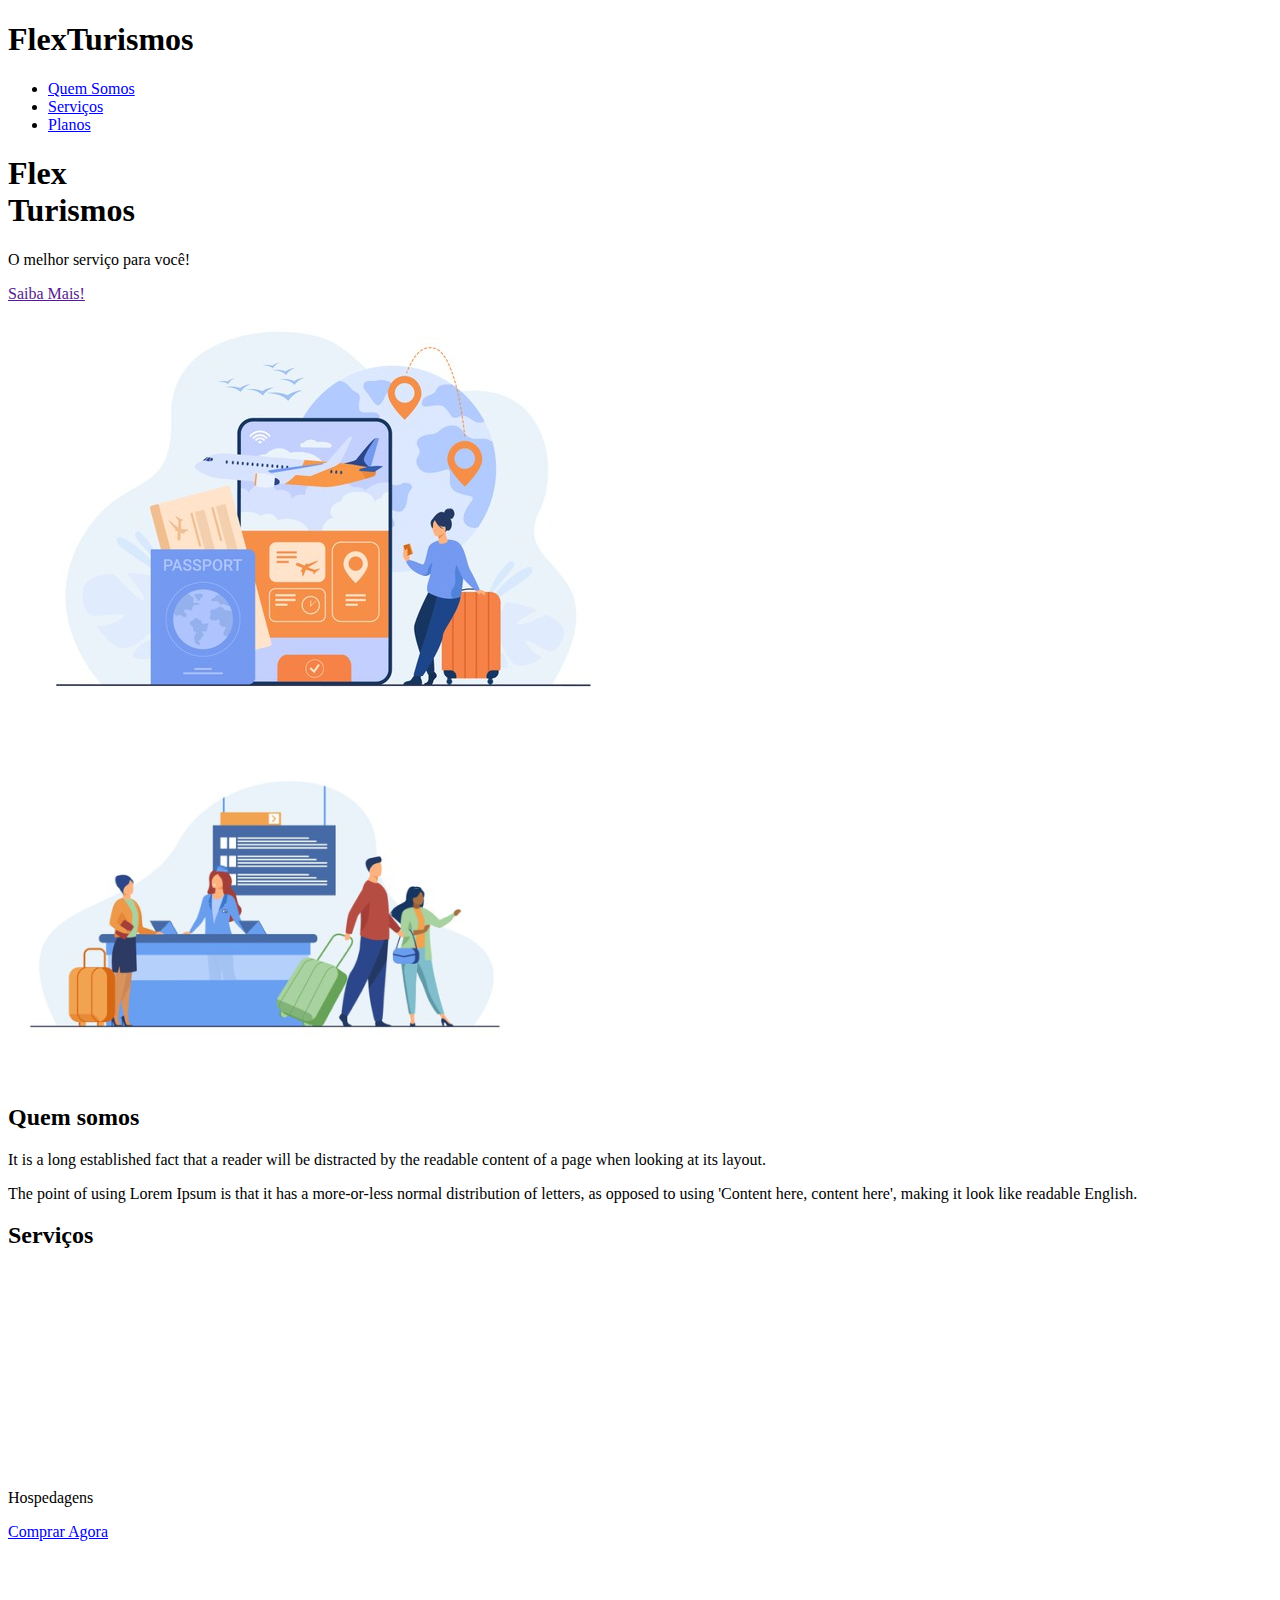
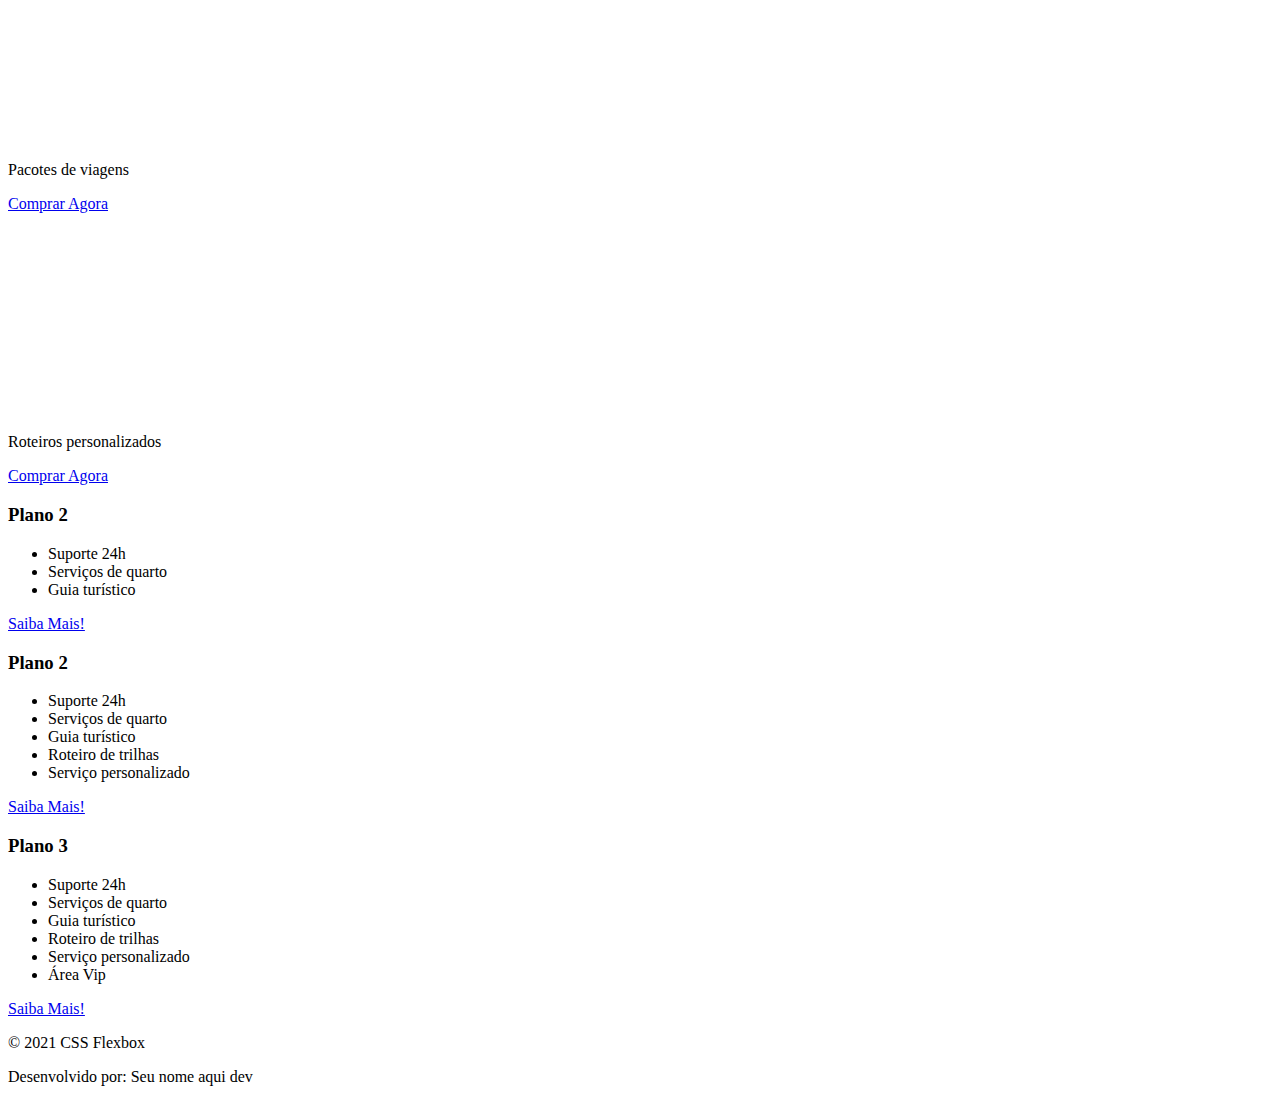
==== Projeto/project-flexbox-dio-master/flex-projeto/index.html @ 05682cb4 "exportação dos arquivos" ====
<!DOCTYPE html>
<html lang="pt-br">
<head>
    <meta charset="UTF-8">
    <meta name="viewport" content="width=device-width, initial-scale=1.0">
    <title>Flex Turismos</title>
    <link rel="stylesheet" href="./style.css">
</head>
<body>
    <header>
        <h1>FlexTurismos</h1>
        <ul>
            <li><a href="#quem-somos">Quem Somos</a></li>
            <li><a href="#servicos">Serviços</a></li>
            <li><a href="#planos">Planos</a></li>
        </ul>
    </header>

    <div>
        <div>
            <h1>Flex <br>Turismos</h1>
            <p>O melhor serviço para você!</p>
            <a href="">Saiba Mais!</a>
        </div>

        <div>
            <div><img src="./images/0-main.png" alt="banner de apresentação"></div>
        </div>
    </div>

    <div>
        <div>
            <img src="./images/1-quem-somos.png" alt="balcão de atendimento">
        </div>

        <div>
            <h2>Quem somos</h2>
            <p>It is a long established fact that a reader will be distracted by the readable content of a page when looking at its layout. </p>
            <p>The point of using Lorem Ipsum is that it has a more-or-less normal distribution of letters, as opposed to using 'Content here, content here', making it look like readable English.</p>
        </div>
    </div>

    <div>
        <div>
            <h2>Serviços</h2>
        </div>

        <div>
            <div>
                <div><img src="./images/icon-2.png" alt="hospedagens"></div>
                <p>Hospedagens</p>
                <a href="#">Comprar Agora</a>
            </div>

            <div>
               <div><img src="./images/icon-1.png" alt="pacote de viagens"></div>
               <p>Pacotes de viagens</p>
               <a href="#">Comprar Agora</a>
            </div>

            <div>
                <div><img src="./images/icon-3.png" alt="roteiros personalizados"></div>
                <p>Roteiros personalizados</p>
                <a href="#">Comprar Agora</a>
            </div>

        </div>
    </div>

    <div>

        <div>
            <h3>Plano 2</h3>
            <ul>
                <li>Suporte 24h</li>
                <li>Serviços de quarto</li>
                <li>Guia turístico</li>
            </ul>
            <a href="#">Saiba Mais!</a>
        </div>

        <div>
            <h3>Plano 2</h3>
            <ul>
                <li>Suporte 24h</li>
                <li>Serviços de quarto</li>
                <li>Guia turístico</li>
                <li>Roteiro de trilhas</li>
                <li>Serviço personalizado</li>
            </ul>
            <a href="#">Saiba Mais!</a>
        </div>

        <div>
            <h3>Plano 3</h3>
            <ul>
                <li>Suporte 24h</li>
                <li>Serviços de quarto</li>
                <li>Guia turístico</li>
                <li>Roteiro de trilhas</li>
                <li>Serviço personalizado</li>
                <li>Área Vip</li>
            </ul>
            <a href="#">Saiba Mais!</a>
        </div>
    </div>

    <footer>
        <p>&copy; 2021 CSS Flexbox</p>
        <p>Desenvolvido por: Seu nome aqui dev</p>
    </footer>
</body>
</html>
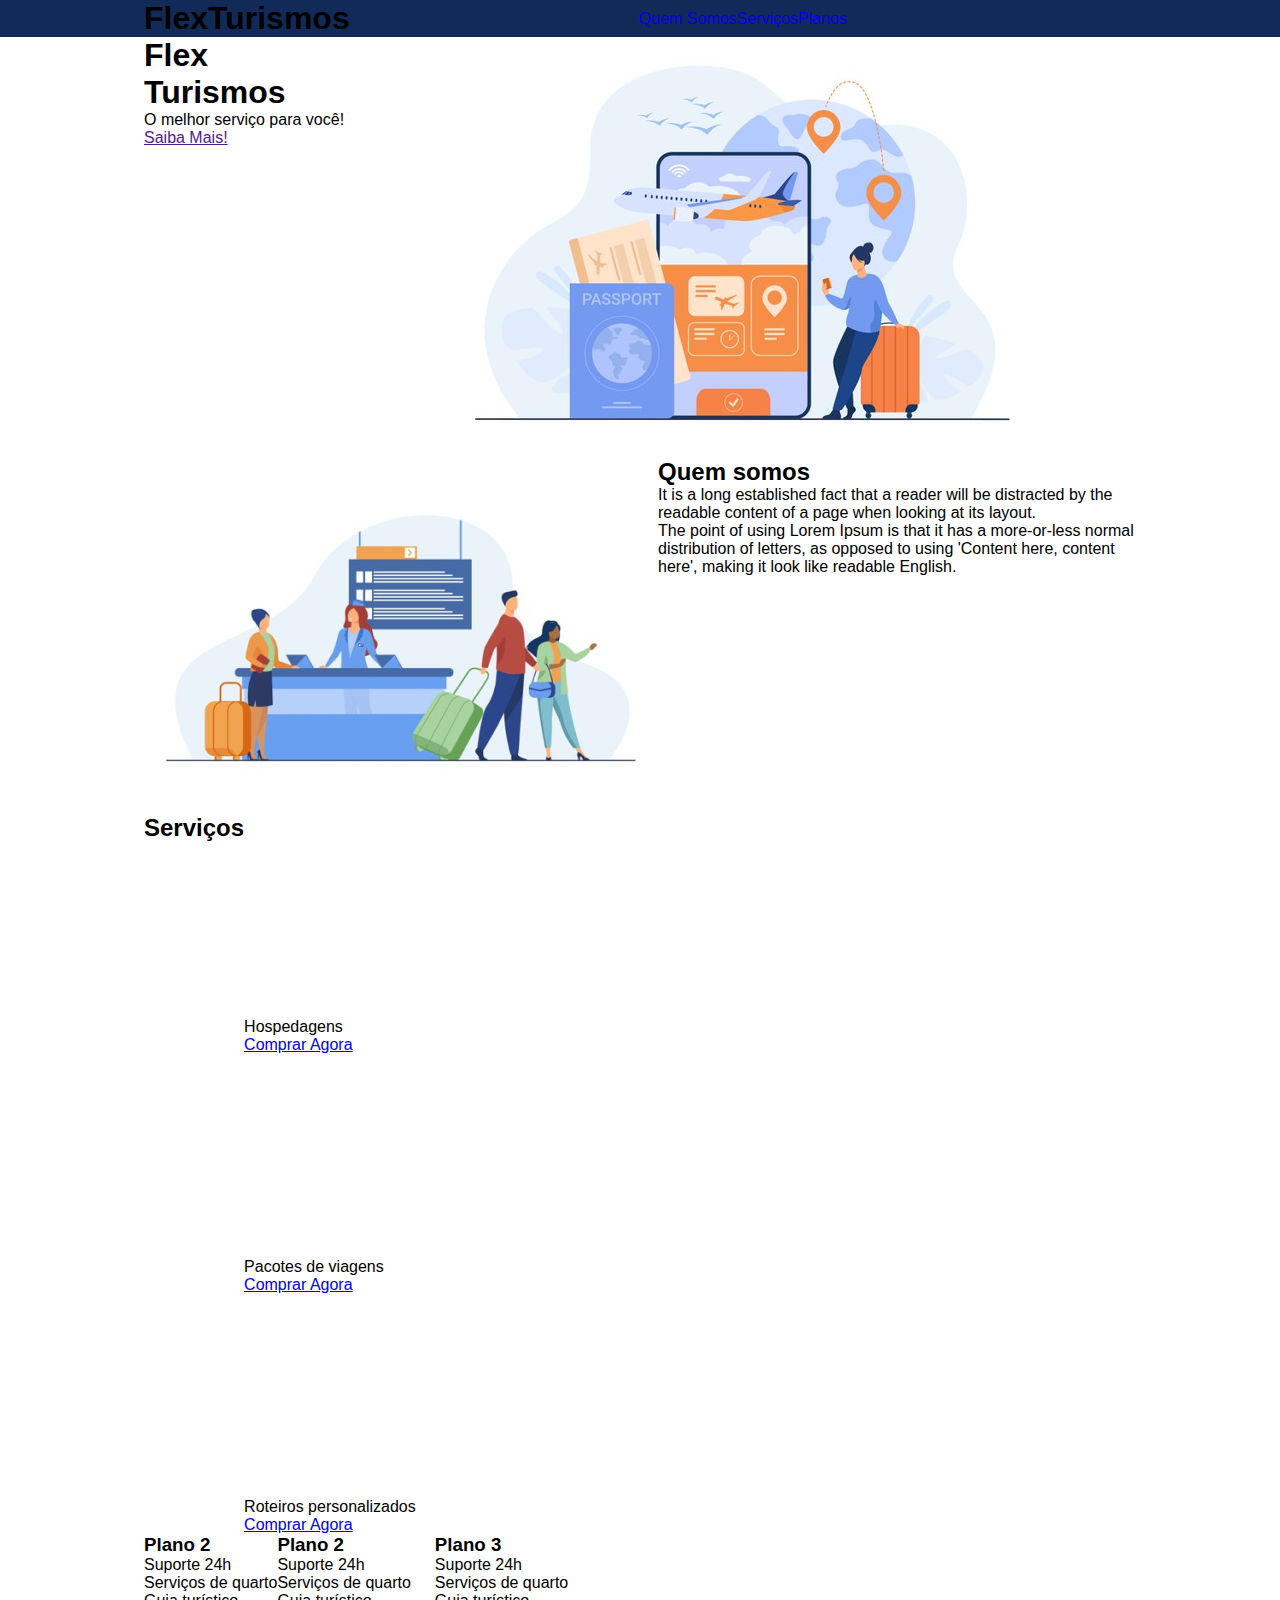
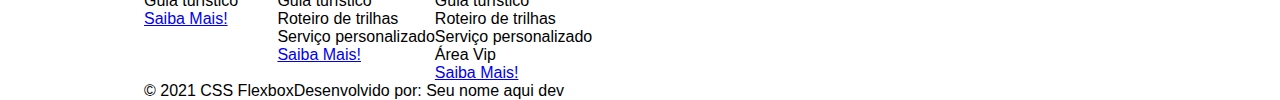
==== commit 6d8da85e: "alterando a margin no flex container e colocando cor de fundo no header e primeira modificação no he" ====
--- a/Projeto/project-flexbox-dio-master/flex-projeto/index.html
+++ b/Projeto/project-flexbox-dio-master/flex-projeto/index.html
@@ -8,28 +8,30 @@
 </head>
 <body>
     <header>
-        <h1>FlexTurismos</h1>
-        <ul>
-            <li><a href="#quem-somos">Quem Somos</a></li>
-            <li><a href="#servicos">Serviços</a></li>
-            <li><a href="#planos">Planos</a></li>
+        <div class="flex-container">
+            <h1>FlexTurismos</h1>
+            <ul class="flex-container">
+                <li><a href="#quem-somos">Quem Somos</a></li>
+                <li><a href="#servicos">Serviços</a></li>
+                <li><a href="#planos">Planos</a></li>
+        </div>
         </ul>
     </header>
 
-    <div>
+    <div class="flex-container">
         <div>
             <h1>Flex <br>Turismos</h1>
             <p>O melhor serviço para você!</p>
             <a href="">Saiba Mais!</a>
         </div>
 
-        <div>
+        <div class="flex-container">
             <div><img src="./images/0-main.png" alt="banner de apresentação"></div>
         </div>
     </div>
 
-    <div>
-        <div>
+    <div class="flex-container">
+        <div class="flex-container">
             <img src="./images/1-quem-somos.png" alt="balcão de atendimento">
         </div>
 
@@ -40,7 +42,7 @@
         </div>
     </div>
 
-    <div>
+    <div class="flex-container">
         <div>
             <h2>Serviços</h2>
         </div>
@@ -67,7 +69,7 @@
         </div>
     </div>
 
-    <div>
+    <div class="flex-container">
 
         <div>
             <h3>Plano 2</h3>
@@ -105,7 +107,7 @@
         </div>
     </div>
 
-    <footer>
+    <footer class="flex-container">
         <p>&copy; 2021 CSS Flexbox</p>
         <p>Desenvolvido por: Seu nome aqui dev</p>
     </footer>
--- a/Projeto/project-flexbox-dio-master/flex-projeto/style.css
+++ b/Projeto/project-flexbox-dio-master/flex-projeto/style.css
@@ -0,0 +1,25 @@
+*{
+    margin: 0;
+    padding: 0;
+    font-family: 'Open Sans' , sans-serif;
+}
+
+ul{
+    list-style: none;
+    margin: auto;
+    padding: 0;
+}
+
+ul li a{
+    text-decoration: none;
+}
+
+.flex-container{
+    display: flex;
+    max-width: 992px;
+    margin: auto;
+}
+
+header{
+    background-color: #122a57;
+}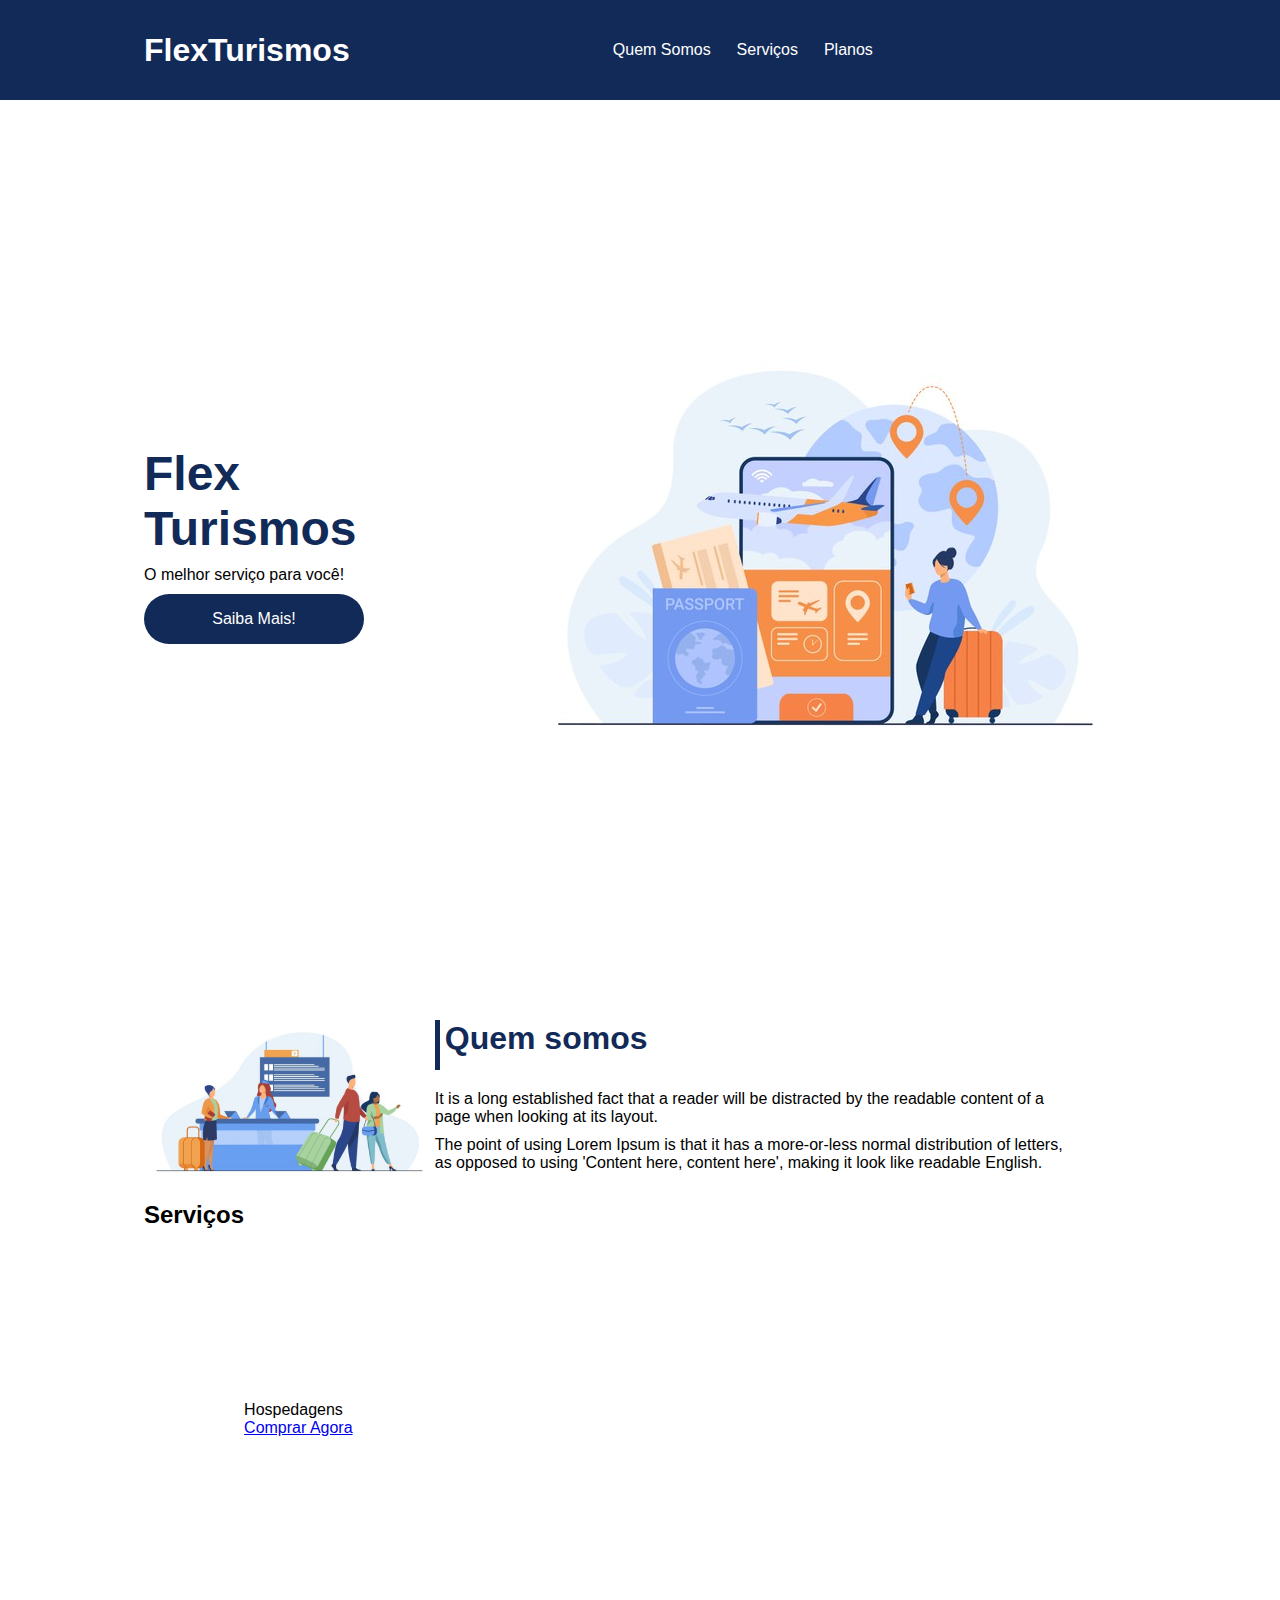
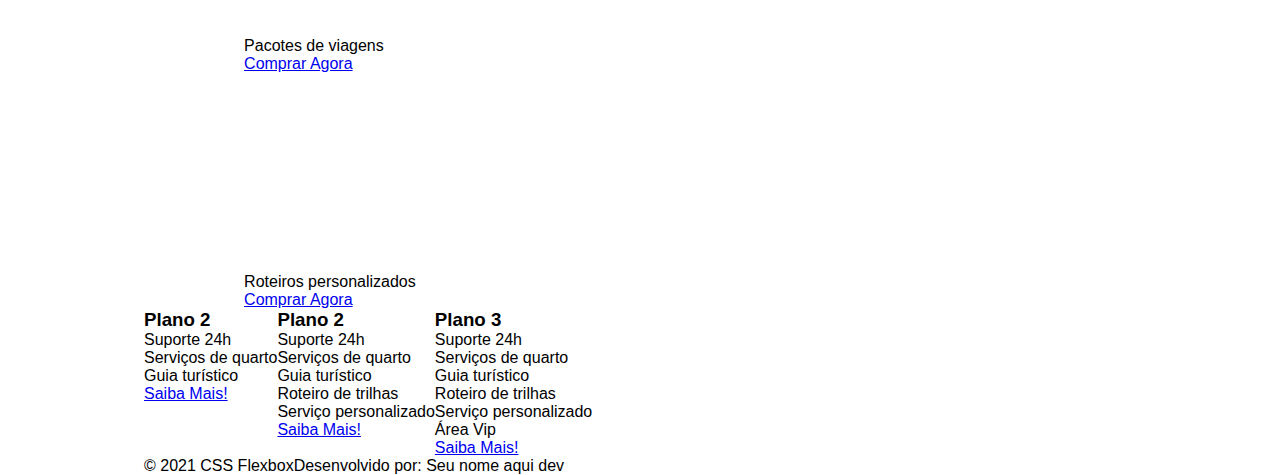
==== commit 47347096: "alterações no ID, texto-apresentação" ====
--- a/Projeto/project-flexbox-dio-master/flex-projeto/index.html
+++ b/Projeto/project-flexbox-dio-master/flex-projeto/index.html
@@ -8,9 +8,9 @@
 </head>
 <body>
     <header>
-        <div class="flex-container">
-            <h1>FlexTurismos</h1>
-            <ul class="flex-container">
+        <div class="flex-container menu">
+            <div><h1>FlexTurismos</h1></div>
+            <ul class="list-items">
                 <li><a href="#quem-somos">Quem Somos</a></li>
                 <li><a href="#servicos">Serviços</a></li>
                 <li><a href="#planos">Planos</a></li>
@@ -18,27 +18,27 @@
         </ul>
     </header>
 
-    <div class="flex-container">
-        <div>
+    <div class="flex-container apresentacao">
+        <div class="texto-apresentacao">
             <h1>Flex <br>Turismos</h1>
             <p>O melhor serviço para você!</p>
             <a href="">Saiba Mais!</a>
         </div>
 
-        <div class="flex-container">
+        <div>
             <div><img src="./images/0-main.png" alt="banner de apresentação"></div>
         </div>
     </div>
 
-    <div class="flex-container">
-        <div class="flex-container">
-            <img src="./images/1-quem-somos.png" alt="balcão de atendimento">
-        </div>
-
+    <div class="flex-container" id="quem-somos">
         <div>
             <h2>Quem somos</h2>
             <p>It is a long established fact that a reader will be distracted by the readable content of a page when looking at its layout. </p>
             <p>The point of using Lorem Ipsum is that it has a more-or-less normal distribution of letters, as opposed to using 'Content here, content here', making it look like readable English.</p>
+        </div>
+
+        <div>
+            <img src="./images/1-quem-somos.png" alt="balcão de atendimento">
         </div>
     </div>
 
--- a/Projeto/project-flexbox-dio-master/flex-projeto/style.css
+++ b/Projeto/project-flexbox-dio-master/flex-projeto/style.css
@@ -14,12 +14,95 @@
     text-decoration: none;
 }
 
+div img{
+    display: block;
+    width: 100%;
+}
+
 .flex-container{
     display: flex;
     max-width: 992px;
     margin: auto;
+    width: 100%;
 }
 
 header{
     background-color: #122a57;
+    height: 100px;
+    display: flex;
+    align-items: center;
+    color: #fff;
+}
+
+header .list-items{
+    display: flex;
+    max-width: 260px;
+    width: 100%;
+    justify-content: space-between;
+    align-items: center;
+}
+
+.list-items li a{
+    color: #fff;
+}
+
+header .menu{
+    justify-content: space-between;
+}
+
+.apresentacao{
+    height: 100vh;
+    align-items: center;
+    justify-content: space-between;
+}
+
+.apresentacao .texto-apresentacao{
+    min-height: 200px;
+}
+
+.texto-apresentacao h1{
+    color: #122a57;
+    font-size: 48px;
+    margin-bottom: 10px;
+}
+
+.texto-apresentacao a{
+    background-color: #122a57;
+    color: white;
+    text-align: center;
+    border-radius: 30px;
+    width: 220px;
+    display: block;
+    text-decoration: none;
+    height: 50px;
+    line-height: 50px;
+    margin-top: 10px;
+    margin-bottom: 10px;
+}
+
+#quem-somos{
+    flex-direction: row-reverse;
+    align-items: center;
+    justify-content: space-between;
+}
+
+#quem-somos h2{
+    font-size: 32px;
+    color: #122a57;
+    display: flex;
+    margin-bottom: 20px;
+}
+
+#quem-somos h2::before{
+    content: "";
+    height: 50px;
+    width: 5px;
+    margin-right: 5px;
+    background-color: #122a57;
+    position: relative;
+}
+
+#quem-somos p{
+    margin-bottom: 10px;
+    width: 90%;
 }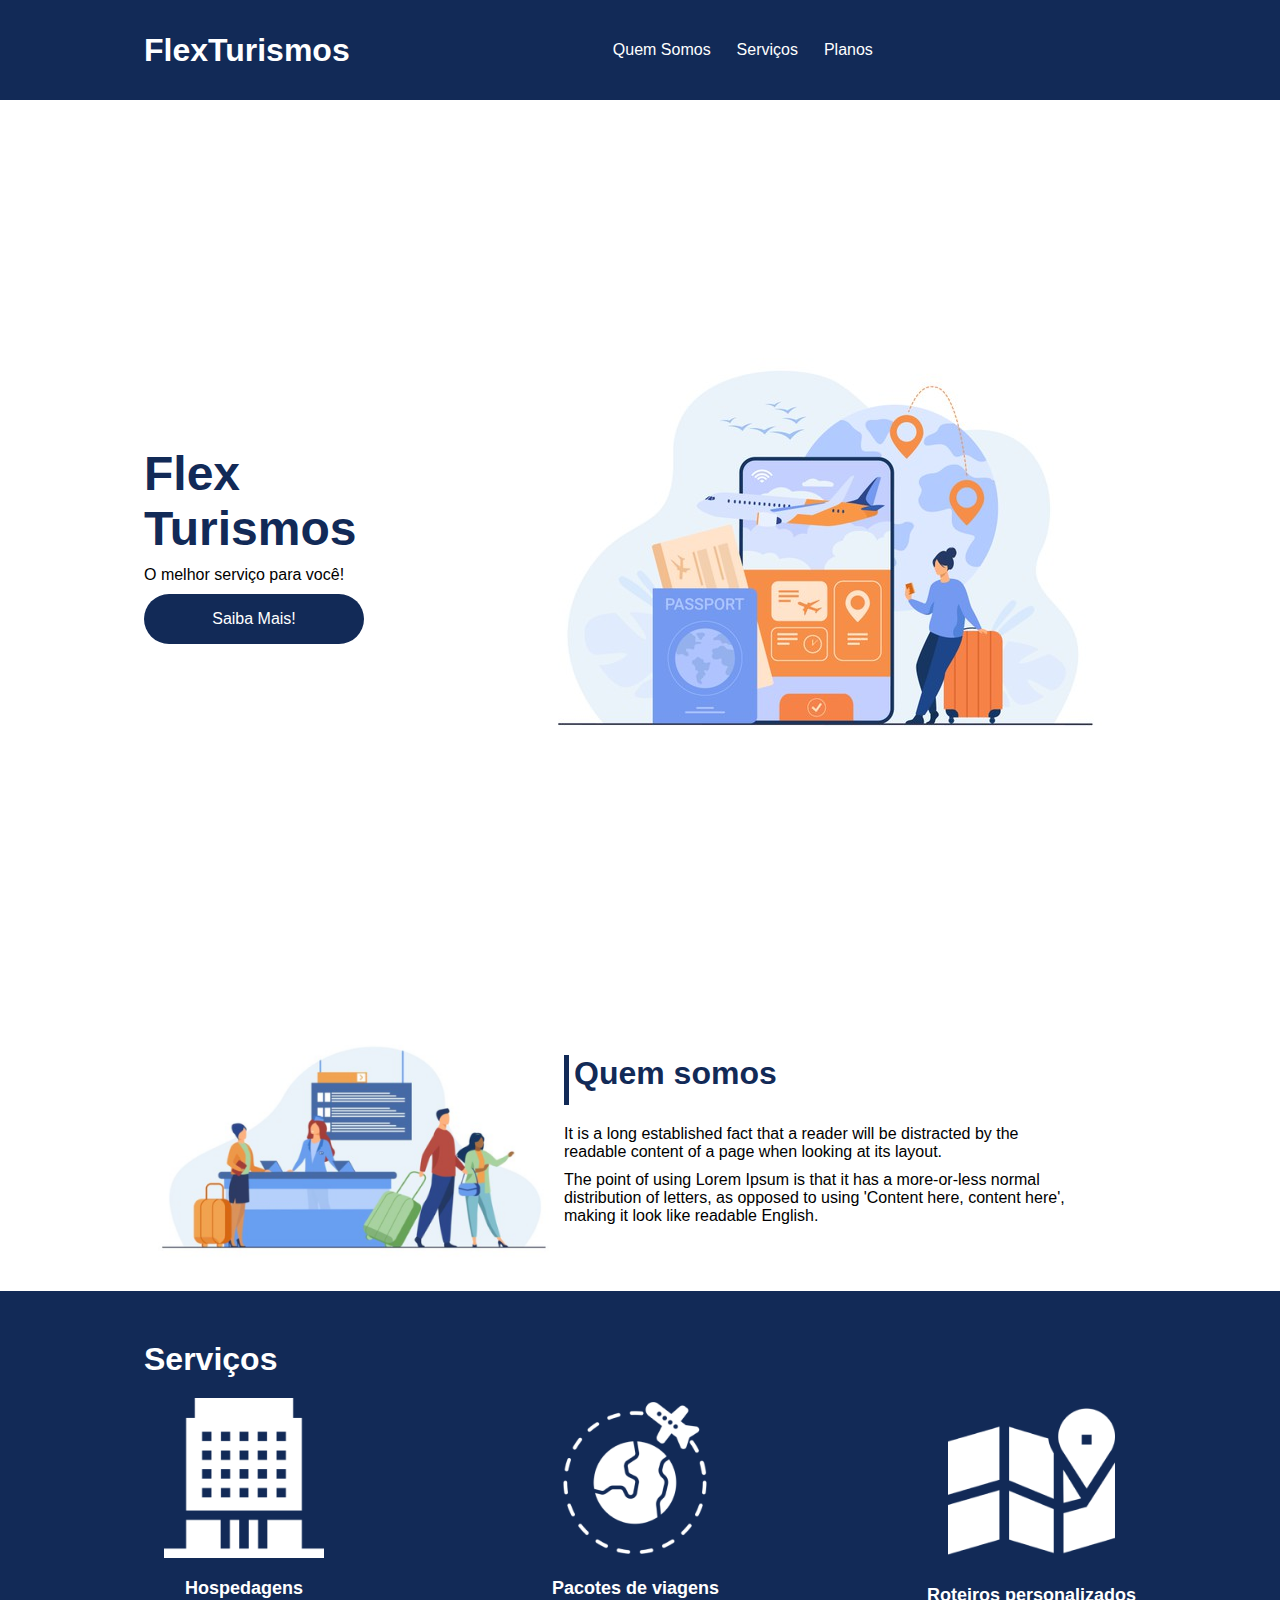
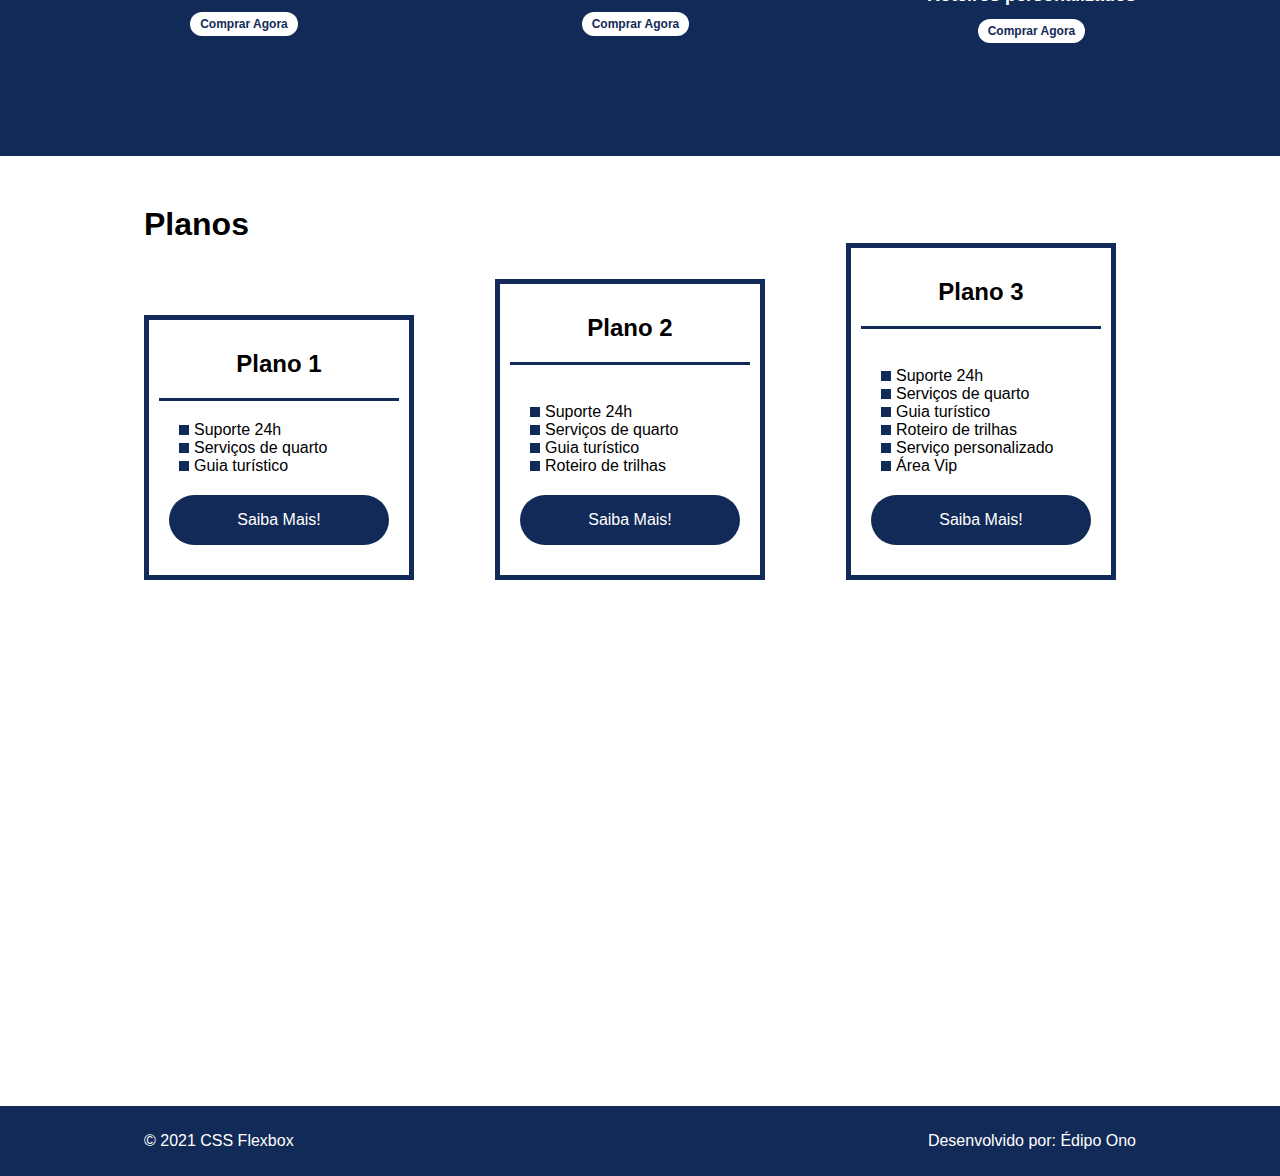
==== commit 24051f57: "alterações no footer e tornando responsivo" ====
--- a/Projeto/project-flexbox-dio-master/flex-projeto/index.html
+++ b/Projeto/project-flexbox-dio-master/flex-projeto/index.html
@@ -22,7 +22,7 @@
         <div class="texto-apresentacao">
             <h1>Flex <br>Turismos</h1>
             <p>O melhor serviço para você!</p>
-            <a href="">Saiba Mais!</a>
+            <a href="" class="btn">Saiba Mais!</a>
         </div>
 
         <div>
@@ -42,74 +42,82 @@
         </div>
     </div>
 
-    <div class="flex-container">
-        <div>
-            <h2>Serviços</h2>
-        </div>
-
-        <div>
+    <div class="container-externo">
+        <div class="flex-container" id="servicos">
             <div>
-                <div><img src="./images/icon-2.png" alt="hospedagens"></div>
-                <p>Hospedagens</p>
-                <a href="#">Comprar Agora</a>
+                <h2>Serviços</h2>
             </div>
 
-            <div>
-               <div><img src="./images/icon-1.png" alt="pacote de viagens"></div>
-               <p>Pacotes de viagens</p>
-               <a href="#">Comprar Agora</a>
+            <div class="list-servicos">
+                <div class="item-servico">
+                    <div><img src="./images/icon-2.png" alt="hospedagens"></div>
+                    <p>Hospedagens</p>
+                    <a href="#">Comprar Agora</a>
+                </div>
+
+                <div class="item-servico">
+                    <div><img src="./images/icon-1.png" alt="pacote de viagens"></div>
+                    <p>Pacotes de viagens</p>
+                    <a href="#">Comprar Agora</a>
+                </div>
+
+                <div class="item-servico">
+                    <div><img src="./images/icon-3.png" alt="roteiros personalizados"></div>
+                    <p>Roteiros personalizados</p>
+                    <a href="#">Comprar Agora</a>
+                </div>
+
+            </div>
+        </div>
+    </div>
+    <div class="flex-container" id="planos">
+
+        <div><h2>Planos</h2></div>
+
+        <div class="list-planos"> 
+            <div class="item-plano">
+                <h3>Plano 1</h3>
+                <ul>
+                    <li>Suporte 24h</li>
+                    <li>Serviços de quarto</li>
+                    <li>Guia turístico</li>
+                </ul>
+                <a href="#" class="btn">Saiba Mais!</a>
             </div>
 
-            <div>
-                <div><img src="./images/icon-3.png" alt="roteiros personalizados"></div>
-                <p>Roteiros personalizados</p>
-                <a href="#">Comprar Agora</a>
+            <div class="item-plano">
+                <h3>Plano 2</h3>
+                <br>
+                <ul>
+                    <li>Suporte 24h</li>
+                    <li>Serviços de quarto</li>
+                    <li>Guia turístico</li>
+                    <li>Roteiro de trilhas</li>
+                </ul>
+                <a href="#" class="btn">Saiba Mais!</a>
             </div>
 
-        </div>
+            <div class="item-plano">
+                <h3>Plano 3</h3>
+                <br>
+                <ul>
+                    <li>Suporte 24h</li>
+                    <li>Serviços de quarto</li>
+                    <li>Guia turístico</li>
+                    <li>Roteiro de trilhas</li>
+                    <li>Serviço personalizado</li>
+                    <li>Área Vip</li>
+                </ul>
+                <a href="#" class="btn">Saiba Mais!</a>
+            </div>
+       </div> 
     </div>
 
-    <div class="flex-container">
-
-        <div>
-            <h3>Plano 2</h3>
-            <ul>
-                <li>Suporte 24h</li>
-                <li>Serviços de quarto</li>
-                <li>Guia turístico</li>
-            </ul>
-            <a href="#">Saiba Mais!</a>
+    <footer>
+        <div class="flex-container footer">
+            <p>&copy; 2021 CSS Flexbox</p>
+            <p>Desenvolvido por: Édipo Ono</p>
         </div>
-
-        <div>
-            <h3>Plano 2</h3>
-            <ul>
-                <li>Suporte 24h</li>
-                <li>Serviços de quarto</li>
-                <li>Guia turístico</li>
-                <li>Roteiro de trilhas</li>
-                <li>Serviço personalizado</li>
-            </ul>
-            <a href="#">Saiba Mais!</a>
-        </div>
-
-        <div>
-            <h3>Plano 3</h3>
-            <ul>
-                <li>Suporte 24h</li>
-                <li>Serviços de quarto</li>
-                <li>Guia turístico</li>
-                <li>Roteiro de trilhas</li>
-                <li>Serviço personalizado</li>
-                <li>Área Vip</li>
-            </ul>
-            <a href="#">Saiba Mais!</a>
-        </div>
-    </div>
-
-    <footer class="flex-container">
-        <p>&copy; 2021 CSS Flexbox</p>
-        <p>Desenvolvido por: Seu nome aqui dev</p>
     </footer>
 </body>
 </html>--- a/Projeto/project-flexbox-dio-master/flex-projeto/style.css
+++ b/Projeto/project-flexbox-dio-master/flex-projeto/style.css
@@ -24,6 +24,7 @@
     max-width: 992px;
     margin: auto;
     width: 100%;
+    min-width: 320px;
 }
 
 header{
@@ -66,7 +67,7 @@
     margin-bottom: 10px;
 }
 
-.texto-apresentacao a{
+.btn{
     background-color: #122a57;
     color: white;
     text-align: center;
@@ -105,4 +106,186 @@
 #quem-somos p{
     margin-bottom: 10px;
     width: 90%;
+}
+
+#quem-somos img{
+    min-width: 420px;
+}
+
+.container-externo{
+    background-color: #122a57;
+    width: 100%;
+}
+
+#servicos{
+    flex-direction: column;
+    padding-top: 50px;
+    padding-bottom: 100px;
+}
+
+#servicos h2{
+    color: #fff;
+    font-size: 32px;
+    margin-bottom: 20px;
+}
+
+.list-servicos{
+    display: flex;
+    justify-content: space-between;
+}
+
+.list-servicos .item-servico{
+    text-align: center;
+}
+
+.item-servico a{
+    width: 220px;
+    background-color: #fff;
+    border-radius: 30px;
+    height: 50px;
+    text-align: center;
+    margin-top: 20px;
+    line-height: 50px;
+    padding: 5px 10px;
+    color: #122a57;
+    font-size: 12px;
+    text-decoration: none;
+    font-weight: 700;
+}
+
+.item-servico p{
+    font-weight: 700;
+    font-size: 18px;
+    color: #fff;
+    margin-top: 20px;
+}
+
+.item-servico img{
+    width: 80%;
+    margin: auto;
+}
+
+#planos{
+    flex-direction: column;
+    min-height: 100vh;
+    padding-top: 50px;
+}
+
+#planos h2{
+    font-size: 32px;
+}
+
+.list-planos{
+    display: flex;
+    align-items: flex-end;
+    justify-content: space-between;
+}
+
+.item-plano{
+    flex: 1;
+    border: 5px solid #122a57;
+    margin-right: 20px;
+    padding: 10px;
+    max-width: 240px;
+}
+
+.item-plano .btn{
+    margin: auto;
+    margin-bottom: 20px;
+}
+
+.item-plano h3{
+    font-size: 24px;
+    display: flex;
+    flex-direction: column;
+    text-align: center;
+    margin-top: 20px;
+}
+
+.item-plano h3::after{
+    content: "";
+    background-color: #122a57;
+    width: 100%;
+    height: 3px;
+    margin-top: 20px;
+    margin-bottom: 10px;
+}
+
+.item-plano ul{
+    padding: 10px 20px;
+    display: flex;
+    flex-direction: column;
+    margin-bottom: 10px;
+}
+
+.item-plano ul li{
+    display: flex;
+    flex-wrap: nowrap;
+    align-items: center;
+}
+
+.item-plano ul li::before{
+    content: "";
+    width: 10px;
+    height: 10px;
+    background-color: #122a57;
+    margin-right: 5px;
+}
+
+footer{
+    background-color: #122a57;
+    height: 70px;
+    display: flex;
+    align-items: center;
+}
+
+footer .footer{
+    justify-content: space-between;
+    color: #fff;
+}
+
+/* mobile */
+@media(max-width: 992px){
+    .flex-container{
+        flex-direction: column;
+    }
+
+    .apresentacao{
+        flex-direction: column-reverse;
+    }
+
+    .apresentacao .texto-apresentacao{
+        width: 100%;
+    }
+
+    #quem-somos{
+        flex-direction: column-reverse;
+    }
+
+    #quem-somos img{
+        min-width: 320px;
+        margin: auto;
+    }
+
+    .list-servicos{
+        flex-direction: column;
+    }
+
+    .item-servicoimg{
+        width: 50%;
+        margin: auto;
+    }
+
+    .list-planos{
+        flex-direction: column;
+        align-items: flex-start;
+        margin-bottom: 20px;
+    }
+
+    .list-planos .item-plano{
+        max-width: 90%;
+        margin: auto;
+        width: 100%;
+        margin-bottom: 20px;
+    }
 }